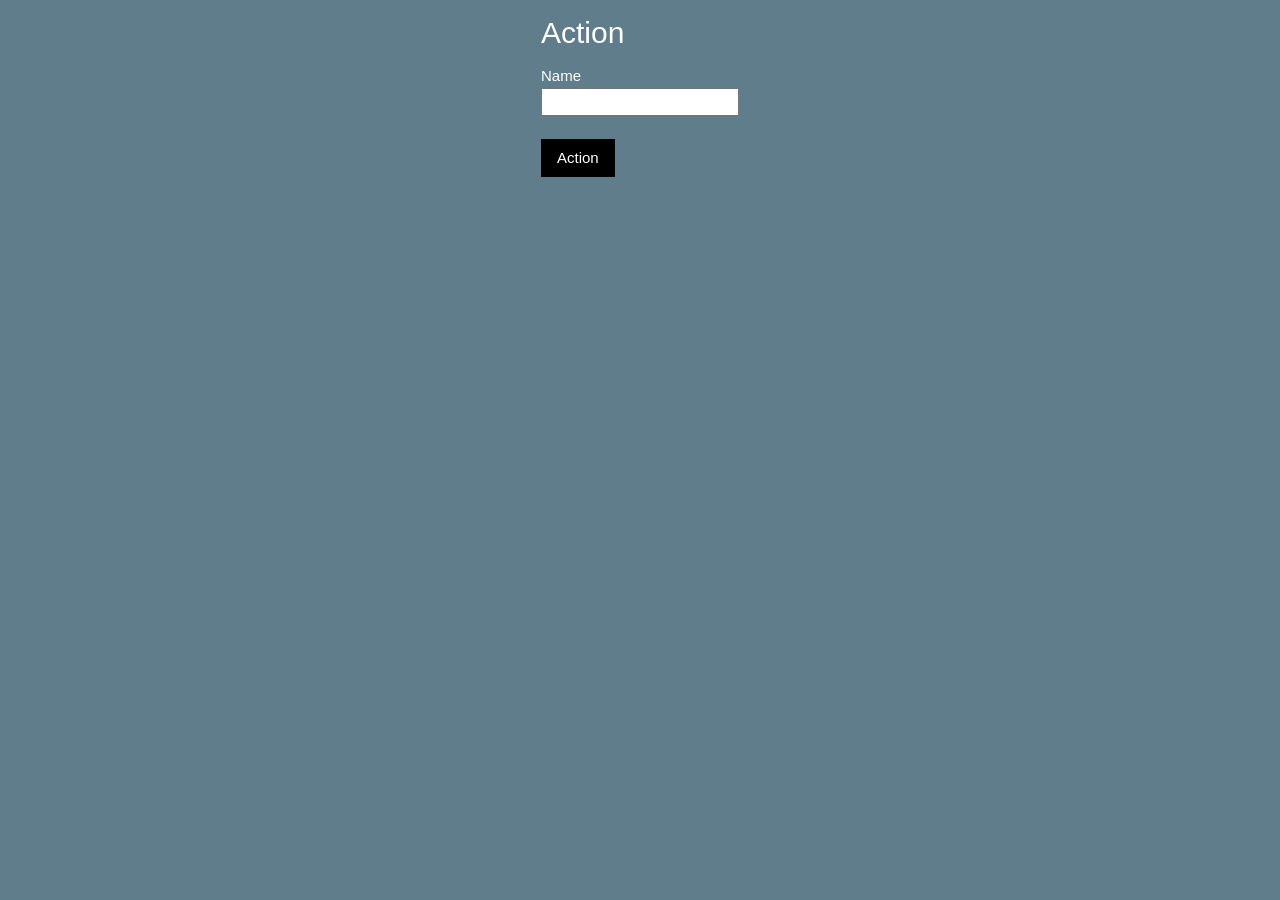
==== Style/Esp/index.html @ a1eba2f4 "style folder" ====
<!DOCTYPE html>
<html lang="en">
<head>
    <meta charset="UTF-8">
    <meta name="viewport" content="width=device-width, initial-scale=1.0">
    <link rel="stylesheet" href="w3.css">
    <title>Document</title>
    <!-- <style>
        html,body{font-family:Verdana,sans-serif;font-size:15px;line-height:1.5}
        html{overflow-x:hidden;}
        .w3-blue-grey,.w3-hover-blue-grey:hover,.w3-blue-gray,.w3-hover-blue-gray:hover{color:#fff!important;background-color:#607d8b!important}
        .w3-container,.w3-panel{padding:0.01em 16px}.w3-panel{margin-top:16px;margin-bottom:16px}
        .w3-container,.w3-panel{padding:0.01em 16px}.w3-panel{margin-top:16px;margin-bottom:16px}
        .w3-btn,.w3-button{border:none;display:inline-block;padding:8px 16px;vertical-align:middle;overflow:hidden;text-decoration:none;color:inherit;background-color:inherit;text-align:center;cursor:pointer;white-space:nowrap}
        .w3-btn:hover{box-shadow:0 8px 16px 0 rgba(0,0,0,0.2),0 6px 20px 0 rgba(0,0,0,0.19)}
        .w3-black,.w3-hover-black:hover{color:#fff!important;background-color:#000!important}
        .w3-display-topmiddle{position:absolute;left:50%;top:0;transform:translate(-50%,0%);-ms-transform:translate(-50%,0%)}
    </style> -->
</head>
<body class="w3-container w3-blue-grey">
    <div class="w3-container">
        <div class="w3-display-topmiddle">
            <h2>Action</h2>
            <form action="#" method="post">
                <label for="name">Name </label><br/>
                <input type="text" name="user_name" /><br/><br/>
                <button type="submit" class="w3-btn w3-black">Action</button>
            </form>
        </div>
    </div>
</body>
</html>
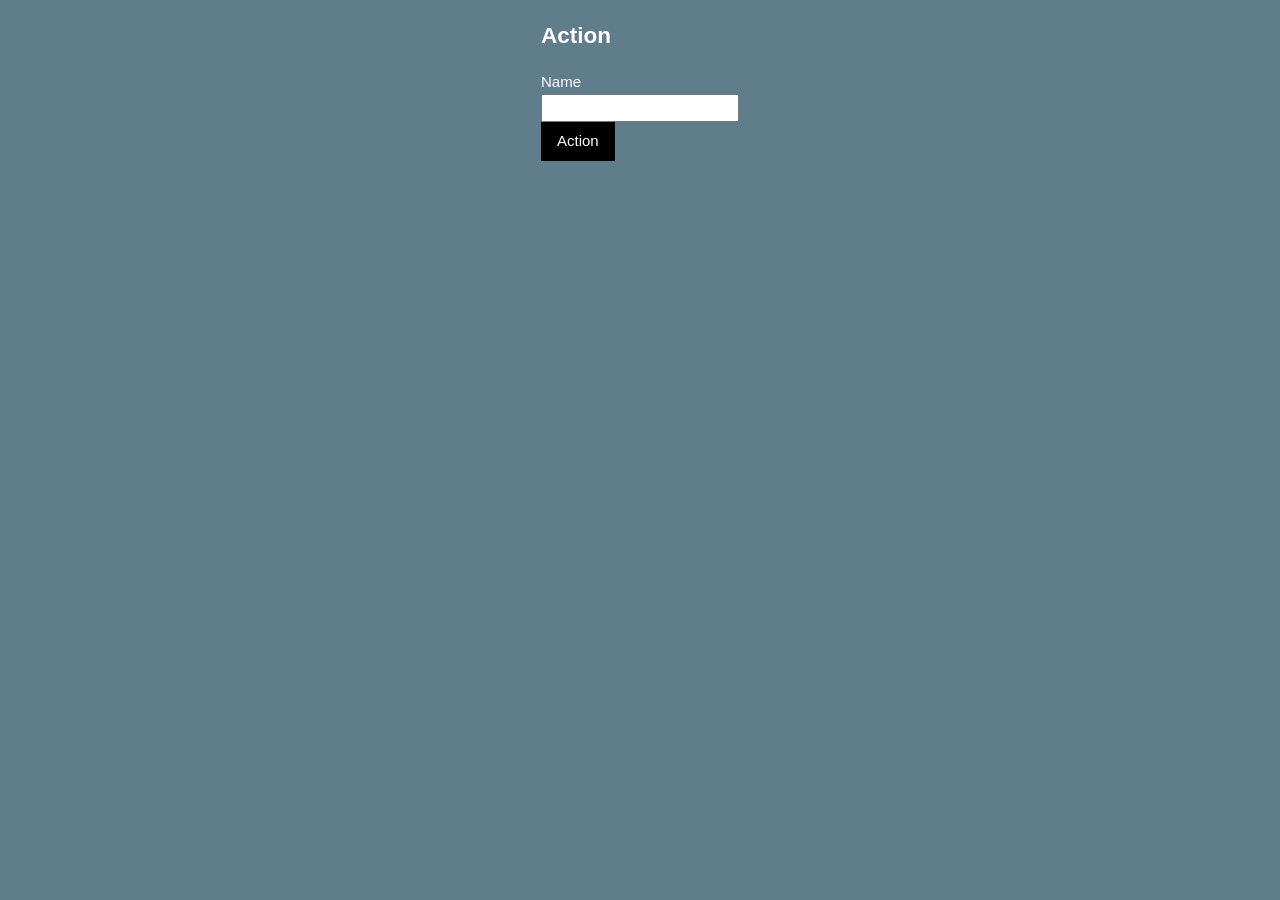
==== commit ad18f916: "style css" ====
--- a/Style/Esp/index.html
+++ b/Style/Esp/index.html
@@ -3,10 +3,17 @@
 <head>
     <meta charset="UTF-8">
     <meta name="viewport" content="width=device-width, initial-scale=1.0">
-    <link rel="stylesheet" href="w3.css">
-    <title>Document</title>
-    <!-- <style>
+    <!-- <link rel="stylesheet" href="w3.css"> -->
+    <title>Send String </title>
+    <style>
+        button,input,select,textarea,optgroup{font:inherit;margin:0}optgroup{font-weight:bold}
+        button,input{overflow:visible}button,select{text-transform:none}
+        button,[type=button],[type=reset],[type=submit]{-webkit-appearance:button}
+        button::-moz-focus-inner,[type=button]::-moz-focus-inner,[type=reset]::-moz-focus-inner,[type=submit]::-moz-focus-inner{border-style:none;padding:0}
+        button:-moz-focusring,[type=button]:-moz-focusring,[type=reset]:-moz-focusring,[type=submit]:-moz-focusring{outline:1px dotted ButtonText}
+        html{box-sizing:border-box}*,*:before,*:after{box-sizing:inherit}
         html,body{font-family:Verdana,sans-serif;font-size:15px;line-height:1.5}
+        html,body{font-family:Verdana,sans-serif;font-size:15px;line-height:1.5;}html{overflow-x:hidden}
         html{overflow-x:hidden;}
         .w3-blue-grey,.w3-hover-blue-grey:hover,.w3-blue-gray,.w3-hover-blue-gray:hover{color:#fff!important;background-color:#607d8b!important}
         .w3-container,.w3-panel{padding:0.01em 16px}.w3-panel{margin-top:16px;margin-bottom:16px}
@@ -15,7 +22,7 @@
         .w3-btn:hover{box-shadow:0 8px 16px 0 rgba(0,0,0,0.2),0 6px 20px 0 rgba(0,0,0,0.19)}
         .w3-black,.w3-hover-black:hover{color:#fff!important;background-color:#000!important}
         .w3-display-topmiddle{position:absolute;left:50%;top:0;transform:translate(-50%,0%);-ms-transform:translate(-50%,0%)}
-    </style> -->
+    </style>
 </head>
 <body class="w3-container w3-blue-grey">
     <div class="w3-container">
@@ -23,7 +30,7 @@
             <h2>Action</h2>
             <form action="#" method="post">
                 <label for="name">Name </label><br/>
-                <input type="text" name="user_name" /><br/><br/>
+                <input type="text" name="user_name" /><br/>
                 <button type="submit" class="w3-btn w3-black">Action</button>
             </form>
         </div>
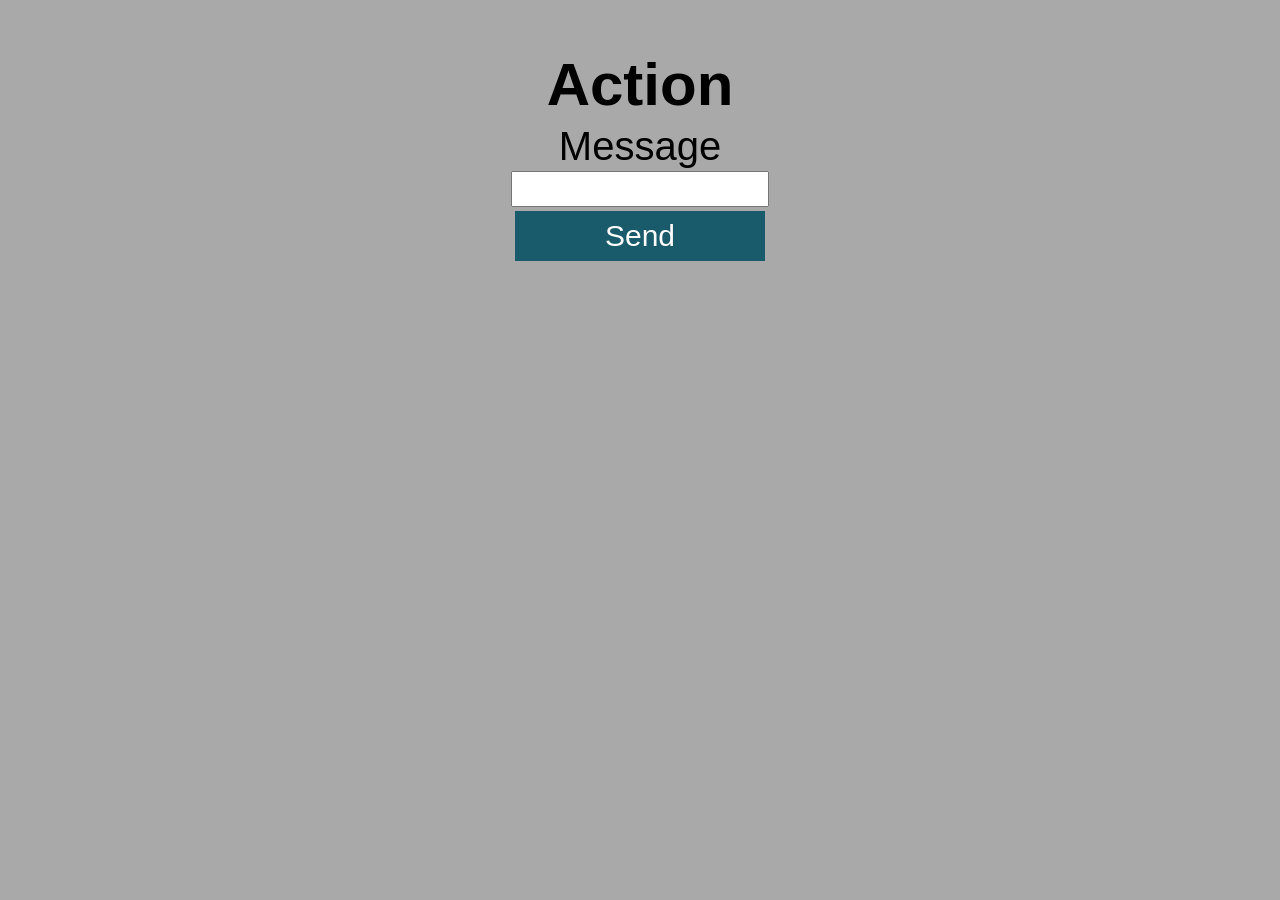
==== commit 52591c91: "css style" ====
--- a/Style/Esp/index.html
+++ b/Style/Esp/index.html
@@ -3,37 +3,19 @@
 <head>
     <meta charset="UTF-8">
     <meta name="viewport" content="width=device-width, initial-scale=1.0">
-    <!-- <link rel="stylesheet" href="w3.css"> -->
     <title>Send String </title>
     <style>
-        button,input,select,textarea,optgroup{font:inherit;margin:0}optgroup{font-weight:bold}
-        button,input{overflow:visible}button,select{text-transform:none}
-        button,[type=button],[type=reset],[type=submit]{-webkit-appearance:button}
-        button::-moz-focus-inner,[type=button]::-moz-focus-inner,[type=reset]::-moz-focus-inner,[type=submit]::-moz-focus-inner{border-style:none;padding:0}
-        button:-moz-focusring,[type=button]:-moz-focusring,[type=reset]:-moz-focusring,[type=submit]:-moz-focusring{outline:1px dotted ButtonText}
-        html{box-sizing:border-box}*,*:before,*:after{box-sizing:inherit}
-        html,body{font-family:Verdana,sans-serif;font-size:15px;line-height:1.5}
-        html,body{font-family:Verdana,sans-serif;font-size:15px;line-height:1.5;}html{overflow-x:hidden}
-        html{overflow-x:hidden;}
-        .w3-blue-grey,.w3-hover-blue-grey:hover,.w3-blue-gray,.w3-hover-blue-gray:hover{color:#fff!important;background-color:#607d8b!important}
-        .w3-container,.w3-panel{padding:0.01em 16px}.w3-panel{margin-top:16px;margin-bottom:16px}
-        .w3-container,.w3-panel{padding:0.01em 16px}.w3-panel{margin-top:16px;margin-bottom:16px}
-        .w3-btn,.w3-button{border:none;display:inline-block;padding:8px 16px;vertical-align:middle;overflow:hidden;text-decoration:none;color:inherit;background-color:inherit;text-align:center;cursor:pointer;white-space:nowrap}
-        .w3-btn:hover{box-shadow:0 8px 16px 0 rgba(0,0,0,0.2),0 6px 20px 0 rgba(0,0,0,0.19)}
-        .w3-black,.w3-hover-black:hover{color:#fff!important;background-color:#000!important}
-        .w3-display-topmiddle{position:absolute;left:50%;top:0;transform:translate(-50%,0%);-ms-transform:translate(-50%,0%)}
+        html{ font-family: Helvetica; display: inline-block; margin: 0px auto; text-align: center; background-color: darkgray;} 
+        .button {background-color: #195B6A; border: none; color: white;text-decoration: none; font-size: 30px; margin: 2px; cursor: pointer; width: 250px; height: 50px;} 
+        #labelData{font-size: 40px;}h2{font-size: 60px; margin-bottom: 5px;}#inputData{margin: 2px; width: 250px; height: 30px;}
     </style>
 </head>
-<body class="w3-container w3-blue-grey">
-    <div class="w3-container">
-        <div class="w3-display-topmiddle">
-            <h2>Action</h2>
-            <form action="#" method="post">
-                <label for="name">Name </label><br/>
-                <input type="text" name="user_name" /><br/>
-                <button type="submit" class="w3-btn w3-black">Action</button>
-            </form>
-        </div>
-    </div>
+<body >
+    <h2>Action</h2>
+    <form action="#" method="post">
+        <label for="data" id="labelData">Message</label><br/>
+        <input type="text" name="user_name" id="inputData"/><br/>
+        <button type="submit" class="button">Send</button>
+    </form>
 </body>
 </html>
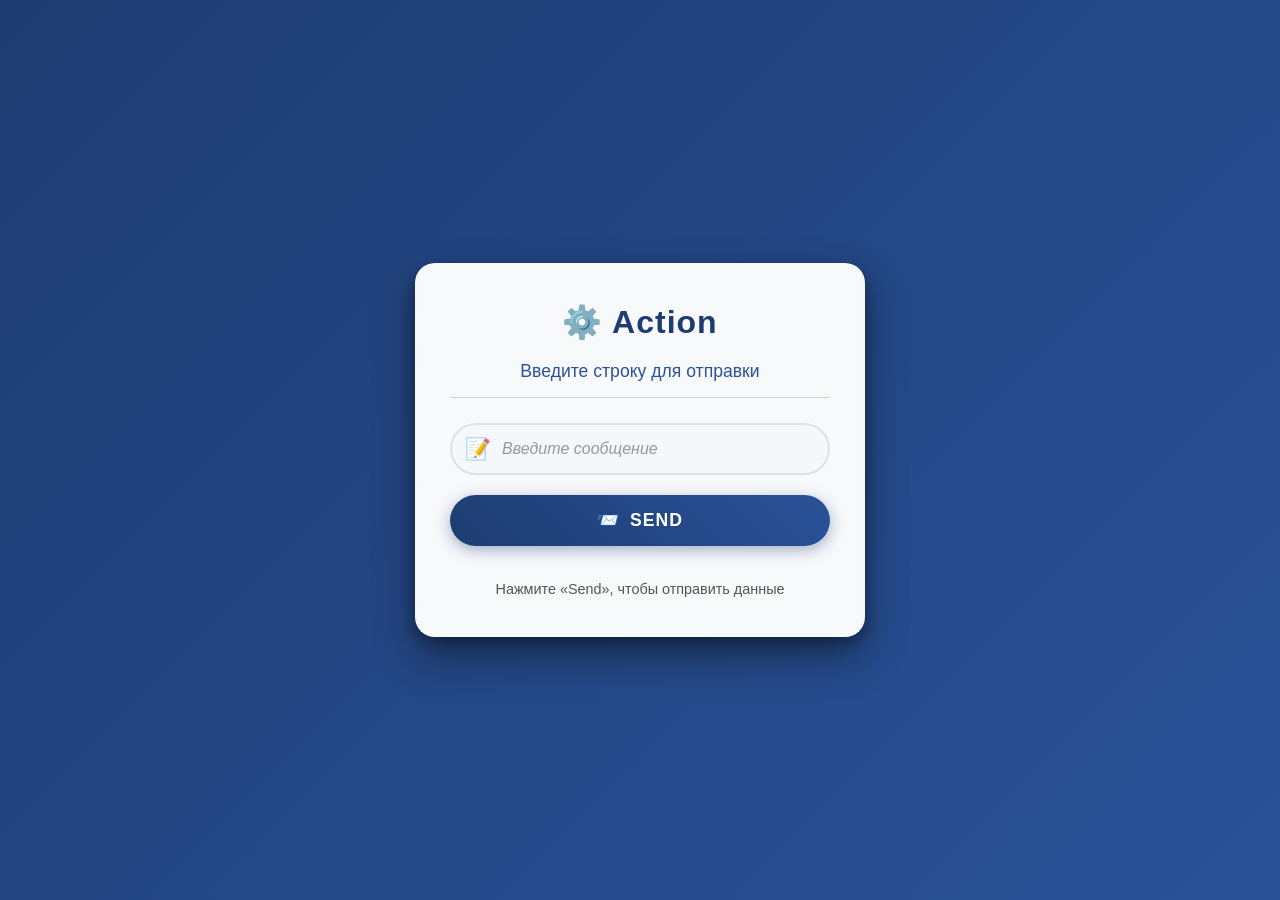
==== commit 8997e6a0: "new style" ====
--- a/Style/Esp/index.html
+++ b/Style/Esp/index.html
@@ -1,21 +1,193 @@
 <!DOCTYPE html>
-<html lang="en">
+<html lang="ru">
 <head>
     <meta charset="UTF-8">
     <meta name="viewport" content="width=device-width, initial-scale=1.0">
-    <title>Send String </title>
+    <title>Send String</title>
     <style>
-        html{ font-family: Helvetica; display: inline-block; margin: 0px auto; text-align: center; background-color: darkgray;} 
-        .button {background-color: #195B6A; border: none; color: white;text-decoration: none; font-size: 30px; margin: 2px; cursor: pointer; width: 250px; height: 50px;} 
-        #labelData{font-size: 40px;}h2{font-size: 60px; margin-bottom: 5px;}#inputData{margin: 2px; width: 250px; height: 30px;}
+        * {
+            margin: 0;
+            padding: 0;
+            box-sizing: border-box;
+        }
+
+        body {
+            font-family: 'Segoe UI', Tahoma, Geneva, Verdana, sans-serif;
+            background: linear-gradient(135deg, #1e3c72 0%, #2a5298 100%);
+            min-height: 100vh;
+            display: flex;
+            justify-content: center;
+            align-items: center;
+            padding: 20px;
+        }
+
+        .form-container {
+            background: rgba(255, 255, 255, 0.97);
+            backdrop-filter: blur(10px);
+            padding: 40px 35px;
+            border-radius: 20px;
+            box-shadow: 0 20px 40px rgba(0, 0, 0, 0.4), 0 5px 15px rgba(0, 0, 0, 0.3);
+            width: 100%;
+            max-width: 450px;
+            transition: transform 0.3s ease, box-shadow 0.3s ease;
+        }
+
+        .form-container:hover {
+            transform: translateY(-5px);
+            box-shadow: 0 25px 50px rgba(0, 0, 0, 0.5);
+        }
+
+        h2 {
+            text-align: center;
+            margin-bottom: 20px;
+            color: #1e3c72;
+            font-size: 2rem;
+            font-weight: 600;
+            letter-spacing: 1px;
+            display: flex;
+            align-items: center;
+            justify-content: center;
+            gap: 10px;
+        }
+
+        .greeting-text {
+            text-align: center;
+            color: #2a5298;
+            margin-bottom: 25px;
+            font-size: 1.1rem;
+            font-weight: 300;
+            border-bottom: 1px solid #d0d0d0;
+            padding-bottom: 15px;
+        }
+
+        .action-form {
+            display: flex;
+            flex-direction: column;
+            gap: 20px;
+        }
+
+        .input-group {
+            position: relative;
+        }
+
+        .input-group .field-icon {
+            position: absolute;
+            left: 15px;
+            top: 50%;
+            transform: translateY(-50%);
+            font-size: 1.3rem;
+            color: #1e3c72;
+            width: 24px;
+            text-align: center;
+            pointer-events: none;
+        }
+
+        /* Стили для поля ввода */
+        .input-field {
+            width: 100%;
+            padding: 15px 20px 15px 50px;
+            border: 2px solid #e0e0e0;
+            border-radius: 50px;
+            font-size: 1rem;
+            transition: all 0.3s;
+            outline: none;
+            background: #f5f7fa;
+            color: #333;
+        }
+
+        .input-field:focus {
+            border-color: #1e3c72;
+            box-shadow: 0 0 0 4px rgba(30, 60, 114, 0.2);
+            background: #ffffff;
+        }
+
+        .input-field::placeholder {
+            color: #999;
+            font-style: italic;
+        }
+
+        .submit-btn {
+            background: linear-gradient(45deg, #1e3c72, #2a5298);
+            color: white;
+            border: none;
+            padding: 15px 30px;
+            border-radius: 50px;
+            font-size: 1.1rem;
+            font-weight: 600;
+            cursor: pointer;
+            transition: all 0.3s;
+            box-shadow: 0 4px 15px rgba(30, 60, 114, 0.4);
+            text-transform: uppercase;
+            letter-spacing: 1px;
+            display: flex;
+            align-items: center;
+            justify-content: center;
+            gap: 10px;
+        }
+
+        .submit-btn:hover {
+            background: linear-gradient(45deg, #163258, #1e3c72);
+            box-shadow: 0 6px 20px rgba(30, 60, 114, 0.6);
+            transform: scale(1.02);
+        }
+
+        .submit-btn:active {
+            transform: scale(0.98);
+        }
+
+        .hint {
+            text-align: center;
+            color: #555;
+            font-size: 0.9rem;
+            margin-top: 15px;
+        }
+
+        @media (max-width: 480px) {
+            .form-container {
+                padding: 30px 20px;
+            }
+            h2 {
+                font-size: 1.8rem;
+            }
+        }
     </style>
 </head>
-<body >
-    <h2>Action</h2>
-    <form action="#" method="post">
-        <label for="data" id="labelData">Message</label><br/>
-        <input type="text" name="user_name" id="inputData"/><br/>
-        <button type="submit" class="button">Send</button>
-    </form>
+<body>
+    <div class="form-container">
+        <h2>⚙️ Action</h2>
+        <div class="greeting-text">Введите строку для отправки</div>
+
+        <form class="action-form" id="sendForm" action="#" method="post">
+            <div class="input-group">
+                <span class="field-icon">📝</span>
+                <input type="text" name="user_name" id="inputData" class="input-field" 
+                       placeholder="Введите сообщение" required>
+            </div>
+            <button type="submit" class="submit-btn">
+                <span>📨</span> Send
+            </button>
+            <div class="hint">
+                Нажмите «Send», чтобы отправить данные
+            </div>
+        </form>
+    </div>
+
+    <script>
+        (function() {
+            const form = document.getElementById('sendForm');
+            const input = document.getElementById('inputData');
+
+            form.addEventListener('submit', function(e) {
+                e.preventDefault(); // предотвращаем реальную отправку (для демонстрации)
+                const message = input.value.trim();
+                if (message) {
+                    alert(`Отправлено: ${message}`);
+                    // можно добавить сброс: form.reset();
+                } else {
+                    alert('Пожалуйста, введите сообщение.');
+                }
+            });
+        })();
+    </script>
 </body>
 </html>
